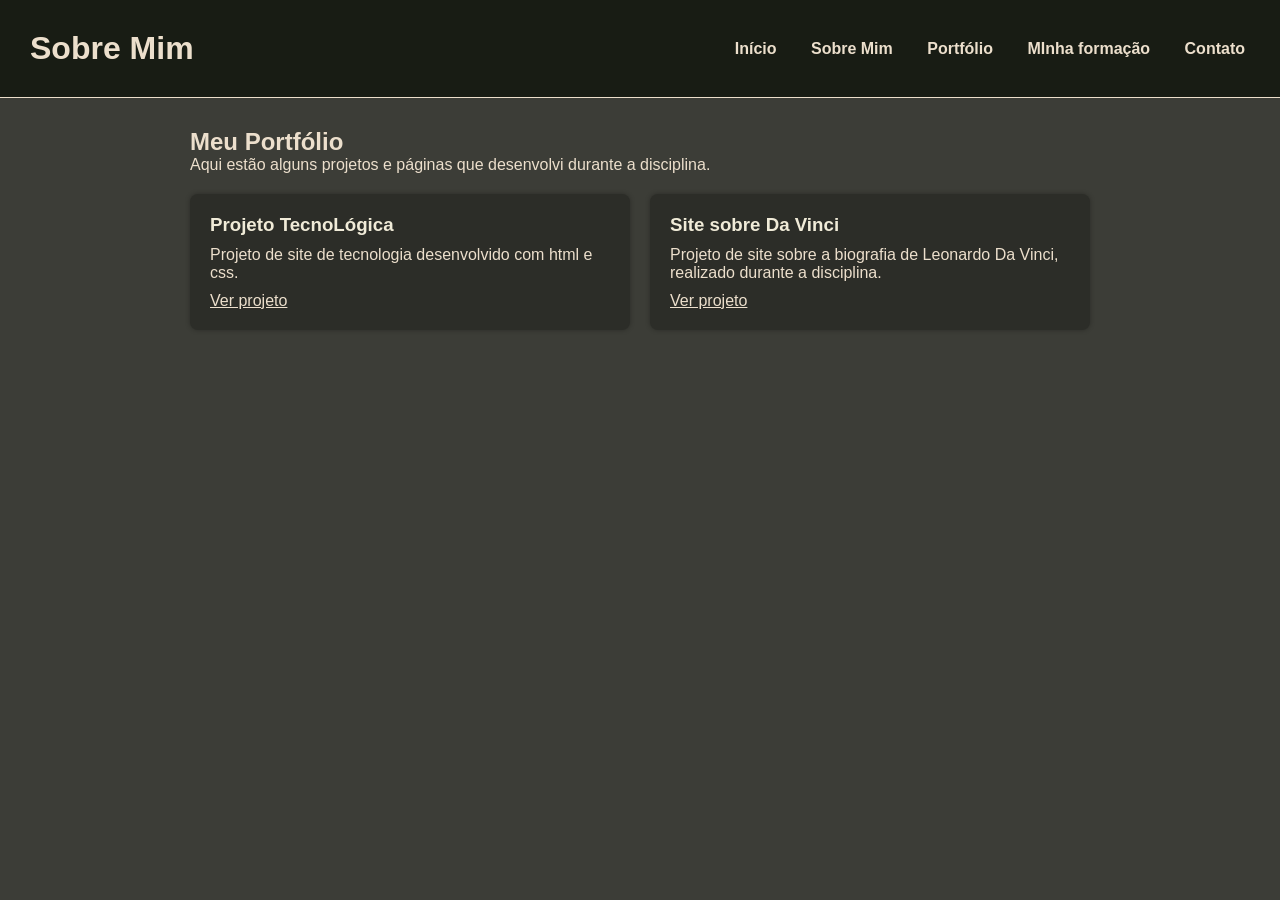
==== portfolio.html @ a8fb971a "sitezin" ====
<!DOCTYPE html>
<html lang="en">
<head>
    <meta charset="UTF-8">
    <meta name="viewport" content="width=device-width, initial-scale=1.0">
    <link rel="stylesheet" href="style.css">
    <title>Document</title>
</head>
<body>
    <header>
        <h1>Sobre Mim</h1>
        <nav>
            <a href="index.html">Início</a>
            <a href="sobreMim.html">Sobre Mim</a>
            <a href="portfolio.html">Portfólio</a>
            <a href="minhaFormacao.html">MInha formação</a>
            <a href="contato.html">Contato</a>
        </nav>
    </header>
    <section class="portfolio">
        <h2>Meu Portfólio</h2>
        <p>Aqui estão alguns projetos e páginas que desenvolvi durante a disciplina.</p>
    
        <div class="projetos">
            <div class="projeto">
                <h3>Projeto TecnoLógica</h3>
                <p>Projeto de site de tecnologia desenvolvido com html e css.</p>   
                <a href="portfolios/index.html" target="_blank">Ver projeto</a>
            </div>
            <div class="projeto">
                <h3>Site sobre Da Vinci</h3>
                <p>Projeto de site sobre a biografia de Leonardo Da Vinci, realizado durante a disciplina.</p>  
                <a href="portfolios/portfolio2/index.html" target="_blank">Ver projeto</a>
            </div>
        </div>
    </section>
    
</body>
</html>
---- style.css ----
/* Zerando formatações */
* {
    padding: 0;
    margin: 0;
}

/* Formatações gerais de fonte, cor e background da pagina */
body {
    background-color: #3C3D37;
    color: #ECDFCC;
    font-family: 'Segoe UI', sans-serif;
}

/* Formatando o header */
header {
    background-color: #181C14;
    padding: 20px;
    display: flex;
    justify-content: space-between;
    border-bottom: 1px solid #ECDFCC;
}

/* Deixando o h1 à esquerda */
header h1 {
    float: left;
    padding: 10px;
}

/* Deixando o menu à direita */
nav {
    margin-top: 20px;
}

/* Formatando os links do menu */
nav a {
    color: #ECDFCC;
    font-weight: bolder;
    text-decoration: none;
    padding: 5px 15px;
}

/* Estilizando os elementos do menu para quando tiverem o mouse sobre eles */
nav a:hover {
    color: #181C14;
    font-weight: bold;
    background-color: #ECDFCC;
    border-radius: 5px;
    transition: color 0.2s ease;
}

/* Formatação da section, que vai em todas as paginas */
.inicio {
    display: flex;
    justify-content: space-between;
    align-items: center;
    background-color: #2C2D28; 
    padding: 40px 20px;
    border-radius: 15px;
    margin: 30px;
    text-align: justify;
}


/* Formatação dos textos da section */
.apresentacao {
    flex: 1;
    margin-right: 30px;
}

/* Formatação do titulo dos textos da section */
.apresentacao h2 {
    color: #F0EBD8;
    margin-bottom: 15px;
}

/* Formatação dos paragrafos dos textos da section */
.apresentacao p {
    line-height: 1.6;
    color: #D9CFC1;
}

/* Formatação da imagem da section da pagina inicial */
.foto img {
    width: 200px;
    border-radius: 10px;
    box-shadow: 0 0 10px rgba(0,0,0,0.6);
}

/* Formatação da section da pagina contato */
.contato {
    max-width: 600px;
    margin: 40px auto;
    background-color: #2C2D28;
    padding: 30px;
    border-radius: 10px;
    color: #ECDFCC;
}

.contato h2 {
    text-align: center;
    margin-bottom: 20px;
}

/* Formatações do formulario da pagina contato*/
form label {
    display: block;
    margin-top: 15px;
    margin-bottom: 5px;
}

form input, form textarea {
    width: 100%;
    padding: 10px;
    border: none;
    border-radius: 5px;
    background-color: #3C3D37;
    color: #ECDFCC;
}

form button {
    margin-top: 20px;
    padding: 10px 20px;
    background-color: #ECDFCC;
    color: #181C14;
    border: none;
    border-radius: 5px;
    font-weight: bold;
    cursor: pointer;
}

form button:hover {
    background-color: #C8B89D;
}

.portfolio {
    padding: 30px;
    color: #ECDFCC;
    max-width: 900px;
    margin: auto;
}

.projetos {
    display: grid;
    grid-template-columns: repeat(auto-fit, minmax(250px, 1fr));
    gap: 20px;
    margin-top: 20px;
}

.projeto {
    background-color: #2C2D28;
    padding: 20px;
    border-radius: 8px;
    box-shadow: 0 0 5px rgba(0,0,0,0.3);
}

.projeto h3 {
    margin-bottom: 10px;
    color: #F0EBD8;
}

.projeto a {
    display: inline-block;
    margin-top: 10px;
    color: #ECDFCC;
    text-decoration: underline;
}



/* Formatação do footer */
footer{
    clear:both;
    text-align: center;
    padding: 15px;
    background: #697565;
    color: #ffffff  ;
}
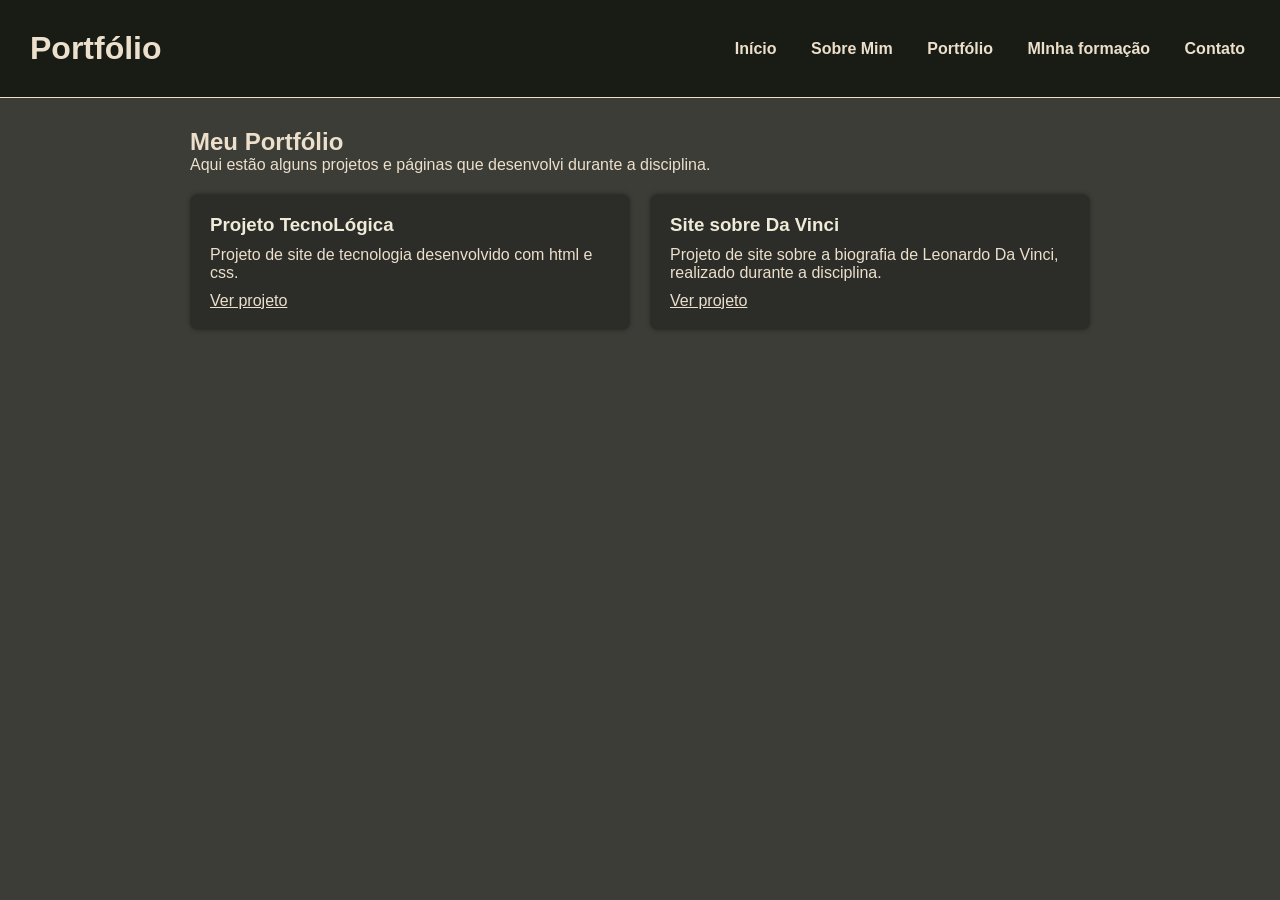
==== commit 423009ba: "Update portfolio.html" ====
--- a/portfolio.html
+++ b/portfolio.html
@@ -8,7 +8,7 @@
 </head>
 <body>
     <header>
-        <h1>Sobre Mim</h1>
+        <h1>Portfólio</h1>
         <nav>
             <a href="index.html">Início</a>
             <a href="sobreMim.html">Sobre Mim</a>
@@ -36,4 +36,4 @@
     </section>
     
 </body>
-</html>+</html>
